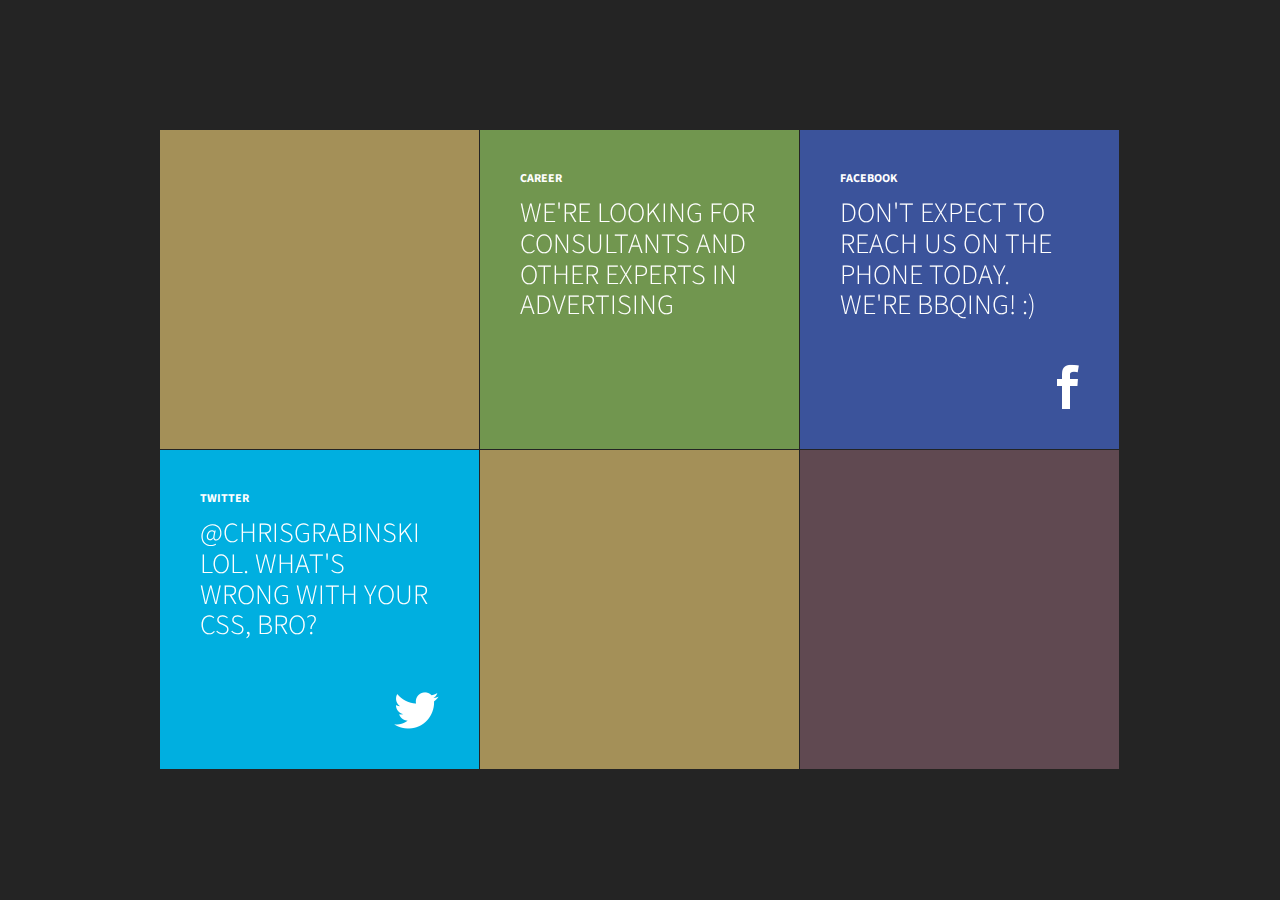
==== index.html @ 1cef0b61 "Add files via upload" ====
<!DOCTYPE html>
<html lang="en" >
<head>
  <meta charset="UTF-8">
  <title>CodePen - Tiles with animated :hover</title>
  <link href='https://fonts.googleapis.com/css?family=Source+Sans+Pro:300,700' rel='stylesheet' type='text/css'><link rel="stylesheet" href="https://cdnjs.cloudflare.com/ajax/libs/normalize/5.0.0/normalize.min.css">
<link rel="stylesheet" href="./style.css">

</head>
<body>
<!-- partial:index.partial.html -->
<ul class="masonry-list">
  <li class="tile-case">
    <a href="#">
      <div class="tile-primary-content">
        <img src="http://albumcoverart.files.wordpress.com/2010/04/fleet-foxes-lp.jpg" alt="">
      </div>
      <div class="tile-secondary-content">
        <h2>Music</h2>
        <p>Fleet Foxes</p>
      </div>
    </a>
  </li>
  <li class="tile-job">
    <a href="#">
      <div class="tile-primary-content">
        <h2>Career</h2>
        <p>We're looking for consultants and other experts in advertising</p>
      </div>
      <div class="tile-secondary-content">
        <p>Apply now and become successful</p>
      </div>
    </a>
  </li>
  <li class="tile-facebook">
    <a href="#">
      <div class="tile-primary-content">
        <h2>Facebook</h2>
        <p>Don't expect to reach us on the phone today. We're BBQing! :)</p>
      </div>
      <div class="tile-secondary-content">
        <p>Like us on Facebook</p>
      </div>
    </a>
  </li>
  <li class="tile-twitter">
    <a href="https://twitter.com/chrisgrabinski">
      <div class="tile-primary-content">
        <h2>Twitter</h2>
        <p>@chrisgrabinski Lol. What's wrong with your CSS, bro?</p>
      </div>
      <div class="tile-secondary-content">
        <p>Follow us on Twitter</p>
      </div>
    </a>
  </li>
  <li class="tile-person">
    <a href="#">
      <div class="tile-primary-content">
        <img src="https://pbs.twimg.com/profile_images/687989817171288064/Y4PzAmSn.jpg" alt="">
      </div>
      <div class="tile-secondary-content">
        <div class="tile-secondary-container">
          <h2>Chris Grabinski</h2>
          <p>Front-end Development</p>
        </div>
      </div>
    </a>
  </li>
  <li class="tile-client">
    <a href="#">
      <div class="tile-primary-content">
        <img src="https://i.imgur.com/I6YDabc.png" alt="">
      </div>
    </a>
  </li>
</ul>
<!-- partial -->
  
</body>
</html>
---- style.css ----
.masonry-list {
  left: 50%;
  margin: -320px 0 0 -480px;
  position: absolute;
  top: 50%;
  width: 960px;
}
.masonry-list li {
  float: left;
  height: 320px;
  overflow: hidden;
  padding: 0 1px 1px 0;
  width: 320px;
}
.masonry-list li:focus a::after, .masonry-list li:hover a::after {
  opacity: 1;
  -moz-transform: translate3d(0, 0, 0);
  -webkit-transform: translate3d(0, 0, 0);
  transform: translate3d(0, 0, 0);
}
.masonry-list li:focus .tile-primary-content img, .masonry-list li:hover .tile-primary-content img {
  -moz-transform: scale3d(1.2, 1.2, 0);
  -webkit-transform: scale3d(1.2, 1.2, 0);
  transform: scale3d(1.2, 1.2, 0);
  -moz-transform-origin: 50% 50%;
  -ms-transform-origin: 50% 50%;
  -webkit-transform-origin: 50% 50%;
  transform-origin: 50% 50%;
  -moz-transition: -moz-transform 15000ms cubic-bezier(0, 0, 0.8, 0.9);
  -o-transition: -o-transform 15000ms cubic-bezier(0, 0, 0.8, 0.9);
  -webkit-transition: -webkit-transform 15000ms cubic-bezier(0, 0, 0.8, 0.9);
  transition: transform 15000ms cubic-bezier(0, 0, 0.8, 0.9);
}
.masonry-list li:focus p,
.masonry-list li:focus h2,
.masonry-list li:focus .tile-secondary-content, .masonry-list li:hover p,
.masonry-list li:hover h2,
.masonry-list li:hover .tile-secondary-content {
  opacity: 1;
}
.masonry-list li a::after {
  background-image: url("[data-uri]");
  bottom: 40px;
  content: '';
  display: block;
  height: 17px;
  opacity: 0;
  position: absolute;
  right: 40px;
  width: 17px;
  -moz-transform: translate3d(-10px, -10px, 0);
  -webkit-transform: translate3d(-10px, -10px, 0);
  transform: translate3d(-10px, -10px, 0);
  -moz-transition: all 150ms ease-out;
  -o-transition: all 150ms ease-out;
  -webkit-transition: all 150ms ease-out;
  transition: all 150ms ease-out;
}
.masonry-list li.tile-job:focus .tile-primary-content p, .masonry-list li.tile-job:hover .tile-primary-content p, .masonry-list li.tile-facebook:focus .tile-primary-content p, .masonry-list li.tile-facebook:hover .tile-primary-content p, .masonry-list li.tile-twitter:focus .tile-primary-content p, .masonry-list li.tile-twitter:hover .tile-primary-content p {
  -moz-transform: translate3d(150%, 0, 0);
  -webkit-transform: translate3d(150%, 0, 0);
  transform: translate3d(150%, 0, 0);
  -moz-transition: -moz-transform 300ms cubic-bezier(0, 0, 0.4, 1);
  -o-transition: -o-transform 300ms cubic-bezier(0, 0, 0.4, 1);
  -webkit-transition: -webkit-transform 300ms cubic-bezier(0, 0, 0.4, 1);
  transition: transform 300ms cubic-bezier(0, 0, 0.4, 1);
}
.masonry-list li.tile-job:focus .tile-secondary-content p, .masonry-list li.tile-job:hover .tile-secondary-content p, .masonry-list li.tile-facebook:focus .tile-secondary-content p, .masonry-list li.tile-facebook:hover .tile-secondary-content p, .masonry-list li.tile-twitter:focus .tile-secondary-content p, .masonry-list li.tile-twitter:hover .tile-secondary-content p {
  -moz-transform: translate3d(0, 0, 0);
  -webkit-transform: translate3d(0, 0, 0);
  transform: translate3d(0, 0, 0);
  -moz-transition: -moz-transform 300ms cubic-bezier(0, 0, 0.4, 1) 150ms;
  -o-transition: -o-transform 300ms cubic-bezier(0, 0, 0.4, 1) 150ms;
  -webkit-transition: -webkit-transform 300ms cubic-bezier(0, 0, 0.4, 1);
  -webkit-transition-delay: 150ms;
  transition: transform 300ms cubic-bezier(0, 0, 0.4, 1) 150ms;
}
.masonry-list li.tile-job .tile-primary-content p, .masonry-list li.tile-facebook .tile-primary-content p, .masonry-list li.tile-twitter .tile-primary-content p {
  -moz-transform: translate3d(0, 0, 0);
  -webkit-transform: translate3d(0, 0, 0);
  transform: translate3d(0, 0, 0);
  -moz-transition: -moz-transform 300ms cubic-bezier(0, 0, 0.4, 1) 150ms;
  -o-transition: -o-transform 300ms cubic-bezier(0, 0, 0.4, 1) 150ms;
  -webkit-transition: -webkit-transform 300ms cubic-bezier(0, 0, 0.4, 1);
  -webkit-transition-delay: 150ms;
  transition: transform 300ms cubic-bezier(0, 0, 0.4, 1) 150ms;
}
.masonry-list li.tile-job .tile-secondary-content p, .masonry-list li.tile-facebook .tile-secondary-content p, .masonry-list li.tile-twitter .tile-secondary-content p {
  opacity: 1;
  -moz-transform: translate3d(-150%, 0, 0);
  -webkit-transform: translate3d(-150%, 0, 0);
  transform: translate3d(-150%, 0, 0);
  -moz-transition: -moz-transform 300ms cubic-bezier(0, 0, 0.4, 1);
  -o-transition: -o-transform 300ms cubic-bezier(0, 0, 0.4, 1);
  -webkit-transition: -webkit-transform 300ms cubic-bezier(0, 0, 0.4, 1);
  transition: transform 300ms cubic-bezier(0, 0, 0.4, 1);
}
.masonry-list li.tile-job .tile-primary-content {
  background-color: #71964f;
}
.masonry-list li.tile-facebook a::after {
  background-image: url("[data-uri]");
  background-repeat: no-repeat;
  height: 45px;
  opacity: 1;
  width: 22px;
  -moz-transform: translate3d(0, 0, 0);
  -webkit-transform: translate3d(0, 0, 0);
  transform: translate3d(0, 0, 0);
}
.masonry-list li.tile-facebook .tile-primary-content {
  background-color: #3b539b;
}
.masonry-list li.tile-twitter a::after {
  background-image: url("[data-uri]");
  background-repeat: no-repeat;
  height: 37px;
  opacity: 1;
  width: 45px;
  -moz-transform: translate3d(0, 0, 0);
  -webkit-transform: translate3d(0, 0, 0);
  transform: translate3d(0, 0, 0);
}
.masonry-list li.tile-twitter .tile-primary-content {
  background-color: #00afe0;
}
.masonry-list li.tile-case .tile-primary-content, .masonry-list li.tile-client .tile-primary-content, .masonry-list li.tile-person .tile-primary-content {
  padding: 0;
}
.masonry-list li.tile-case .tile-secondary-content, .masonry-list li.tile-client .tile-secondary-content, .masonry-list li.tile-person .tile-secondary-content {
  background-color: rgba(0, 0, 0, 0.7);
  -moz-transition: opacity 100ms ease-out;
  -o-transition: opacity 100ms ease-out;
  -webkit-transition: opacity 100ms ease-out;
  transition: opacity 100ms ease-out;
}
.masonry-list li.tile-client a::after {
  background-image: url("[data-uri]");
  height: 22px;
  width: 23px;
  -moz-transform: translate3d(0, 0, 0);
  -webkit-transform: translate3d(0, 0, 0);
  transform: translate3d(0, 0, 0);
}
.masonry-list li.tile-client a:focus .tile-primary-content, .masonry-list li.tile-client a:hover .tile-primary-content {
  background-color: transparent;
}
.masonry-list li.tile-client a:focus .tile-primary-content img, .masonry-list li.tile-client a:hover .tile-primary-content img {
  -moz-transform: scale3d(1, 1, 1);
  -webkit-transform: scale3d(1, 1, 1);
  transform: scale3d(1, 1, 1);
}
.masonry-list li.tile-client .tile-primary-content {
  background-color: #604951;
  -moz-transition: background-color 250ms ease-out;
  -o-transition: background-color 250ms ease-out;
  -webkit-transition: background-color 250ms ease-out;
  transition: background-color 250ms ease-out;
}
.masonry-list li.tile-person {
  text-align: center;
}
.masonry-list li.tile-person .tile-secondary-content {
  display: table;
  height: 100%;
  padding: 0;
  width: 100%;
}
.masonry-list li.tile-person .tile-secondary-container {
  display: table-cell;
  vertical-align: middle;
}
.masonry-list li.tile-person h2 {
  font-size: 24px;
  position: static;
}
.masonry-list li.tile-person p {
  color: #a18e5c;
  font-family: 'Georgia', serif;
  font-size: 17px;
  margin: .2em;
  text-transform: none;
}
.masonry-list a,
.masonry-list button {
  color: white;
  display: block;
  height: 100%;
  position: relative;
  width: 100%;
}
.masonry-list .tile-primary-content,
.masonry-list .tile-secondary-content {
  bottom: 0;
  left: 0;
  overflow: hidden;
  padding: 40px;
  position: absolute;
  right: 0;
  top: 0;
}
.masonry-list .tile-primary-content {
  background-color: #a49058;
}
.masonry-list .tile-primary-content img {
  width: 100%;
  -moz-transform: scale3d(1, 1, 1);
  -webkit-transform: scale3d(1, 1, 1);
  transform: scale3d(1, 1, 1);
  -moz-transition: -moz-transform 200ms ease-out;
  -o-transition: -o-transform 200ms ease-out;
  -webkit-transition: -webkit-transform 200ms ease-out;
  transition: transform 200ms ease-out;
}
.masonry-list .tile-secondary-content {
  opacity: 0;
  -moz-transition: opacity 250ms ease-out;
  -o-transition: opacity 250ms ease-out;
  -webkit-transition: opacity 250ms ease-out;
  transition: opacity 250ms ease-out;
}
.masonry-list .tile-secondary-content p,
.masonry-list .tile-secondary-content h2 {
  opacity: 0;
  -moz-transition: opacity 200ms ease-in 100ms;
  -o-transition: opacity 200ms ease-in 100ms;
  -webkit-transition: opacity 200ms ease-in;
  -webkit-transition-delay: 100ms;
  transition: opacity 200ms ease-in 100ms;
}
.masonry-list p,
.masonry-list h2 {
  text-transform: uppercase;
}
.masonry-list h2 {
  font-size: 12px;
  margin: 0;
  position: absolute;
}
.masonry-list p {
  font-size: 28px;
  font-weight: 300;
  line-height: 1.1em;
  margin: 1em 0 0;
}

*,
*:before,
*:after {
  -webkit-box-sizing: border-box;
  -moz-box-sizing: border-box;
  box-sizing: border-box;
}

* {
  -webkit-font-smoothing: antialiased;
}

body {
  background-color: #242424;
  font-family: 'Source Sans Pro', sans-serif;
}

ul {
  list-style: none;
  margin: 0;
  padding: 0;
}
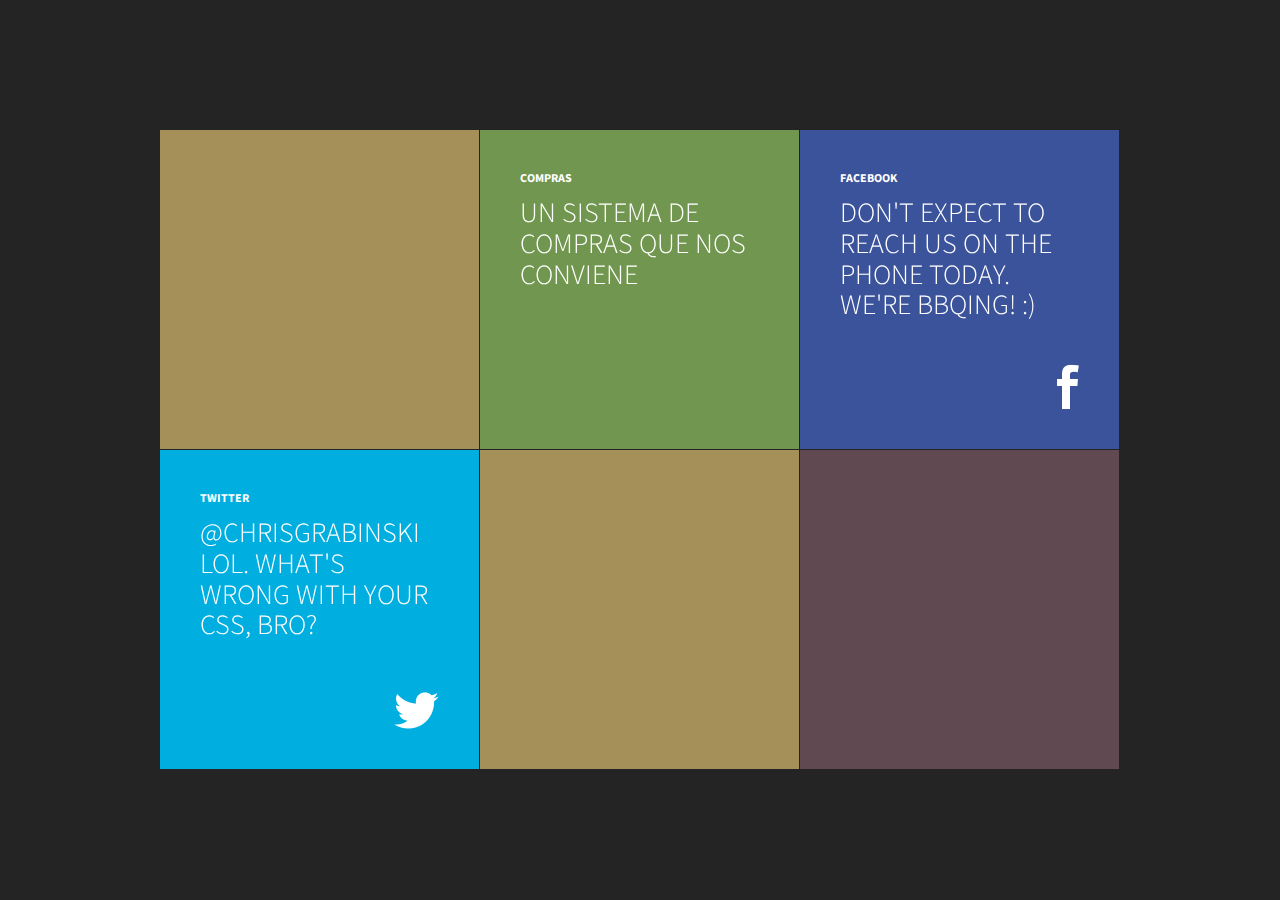
==== commit a1434639: "Update index.html" ====
--- a/index.html
+++ b/index.html
@@ -16,16 +16,16 @@
         <img src="http://albumcoverart.files.wordpress.com/2010/04/fleet-foxes-lp.jpg" alt="">
       </div>
       <div class="tile-secondary-content">
-        <h2>Music</h2>
-        <p>Fleet Foxes</p>
+        <h2>Música</h2>
+        <p>Cisne y Los Hermeros</p>
       </div>
     </a>
   </li>
   <li class="tile-job">
     <a href="#">
       <div class="tile-primary-content">
-        <h2>Career</h2>
-        <p>We're looking for consultants and other experts in advertising</p>
+        <h2>Compras</h2>
+        <p>Un sistema de compras que nos conviene</p>
       </div>
       <div class="tile-secondary-content">
         <p>Apply now and become successful</p>
